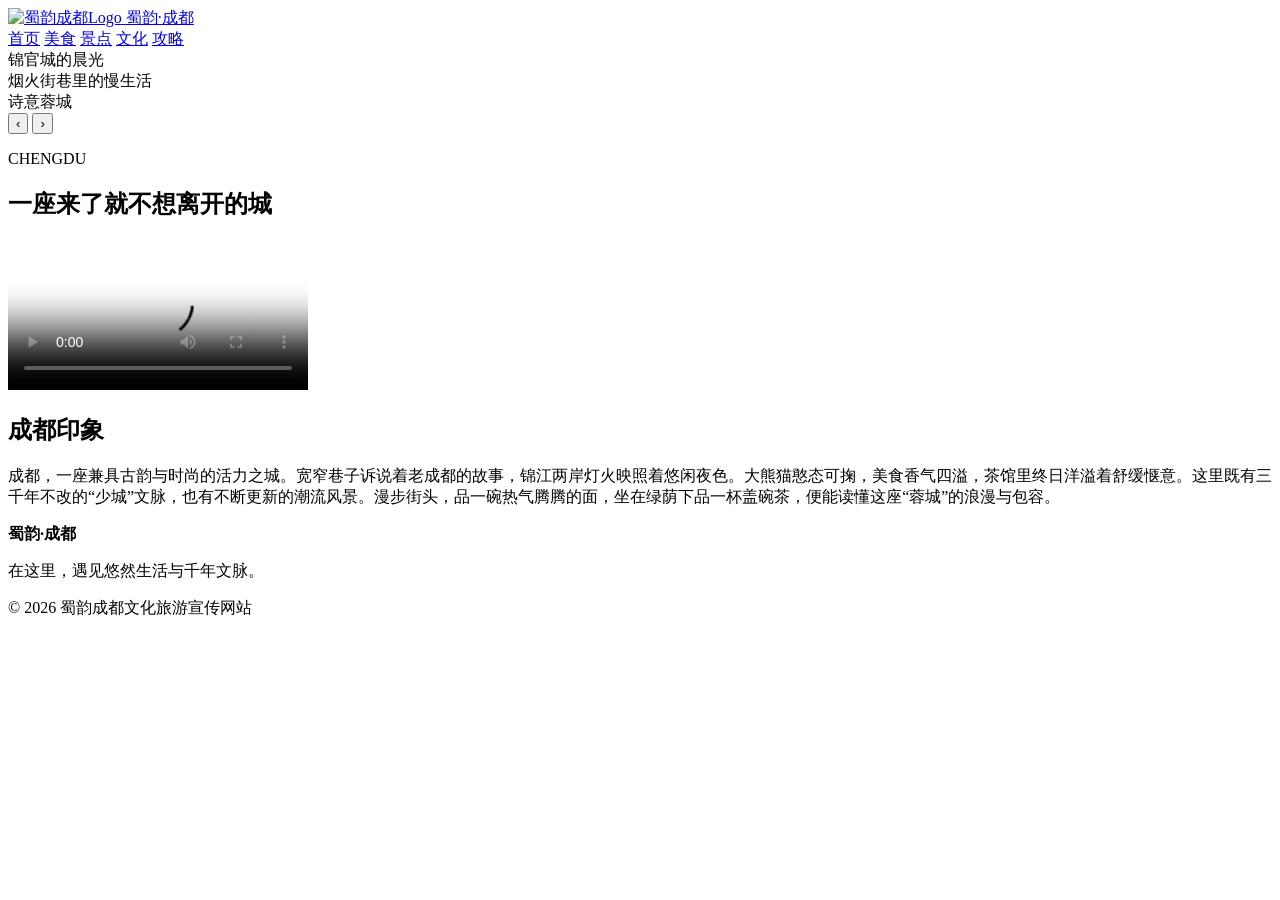
==== docs/index.html @ 79fc5850 "zuoye4" ====
<!DOCTYPE html>
<html lang="zh-CN">
<head>
  <meta charset="UTF-8">
  <meta name="viewport" content="width=device-width, initial-scale=1.0">
  <title>蜀韵·成都</title>
  <link rel="stylesheet" href="zuoye4/style.css">
</head>
<body>
  <!-- 网站页头 -->
  <header class="site-header">
    <a class="brand" href="index.html" aria-label="蜀韵成都首页">
      <img class="brand-logo" src="https://images.unsplash.com/photo-1599305445671-ac291c95aaa9?w=120&auto=format&fit=crop" alt="蜀韵成都Logo">
      <span>蜀韵·成都</span>
    </a>
    <nav class="main-nav" aria-label="主导航">
      <a class="active" href="index.html">首页</a>
      <a href="zuoye4/food.html">美食</a>
      <a href="zuoye4/sights.html">景点</a>
      <a href="zuoye4/culture.html">文化</a>
      <a href="zuoye4/travel.html">攻略</a>
    </nav>
  </header>

  <main>
    <!-- 全屏轮播 Banner -->
    <section class="hero-carousel" aria-label="成都旅游图片轮播">
      <div class="slides">
        <div class="slide active" style="background-image:url('https://images.unsplash.com/photo-1578469645742-46cae010e5d4?auto=format&fit=crop&w=1800&q=85')"><div class="slide-title">锦官城的晨光</div></div>
        <div class="slide" style="background-image:url('https://images.unsplash.com/photo-1534313314376-a72289b7b9a0?auto=format&fit=crop&w=1800&q=85')"><div class="slide-title">烟火街巷里的慢生活</div></div>
        <div class="slide" style="background-image:url('https://images.unsplash.com/photo-1547981609-4b6bfe67ca0b?auto=format&fit=crop&w=1800&q=85')"><div class="slide-title">诗意蓉城</div></div>
      </div>
      <button class="carousel-btn prev" aria-label="上一张">‹</button>
      <button class="carousel-btn next" aria-label="下一张">›</button>
      <div class="carousel-dots" aria-label="轮播分页"></div>
    </section>

    <!-- 宣传视频 -->
    <section class="video-section container">
      <div class="section-heading"><p>CHENGDU</p><h1>一座来了就不想离开的城</h1></div>
      <video controls poster="https://images.unsplash.com/photo-1547981609-4b6bfe67ca0b?auto=format&fit=crop&w=1400&q=85">
        <source src="zuoye4/vdo/cd1.mp4" type="video/mp4">
        您的浏览器不支持视频播放。
      </video>
      <article class="intro">
        <h2>成都印象</h2>
        <p>成都，一座兼具古韵与时尚的活力之城。宽窄巷子诉说着老成都的故事，锦江两岸灯火映照着悠闲夜色。大熊猫憨态可掬，美食香气四溢，茶馆里终日洋溢着舒缓惬意。这里既有三千年不改的“少城”文脉，也有不断更新的潮流风景。漫步街头，品一碗热气腾腾的面，坐在绿荫下品一杯盖碗茶，便能读懂这座“蓉城”的浪漫与包容。</p>
      </article>
    </section>
  </main>

  <!-- 网站页尾 -->
  <footer class="site-footer">
    <div><strong>蜀韵·成都</strong><p>在这里，遇见悠然生活与千年文脉。</p></div>
    <p>© 2026 蜀韵成都文化旅游宣传网站</p>
  </footer>
  <script src="zuoye4/script.js"></script>
</body>
</html>
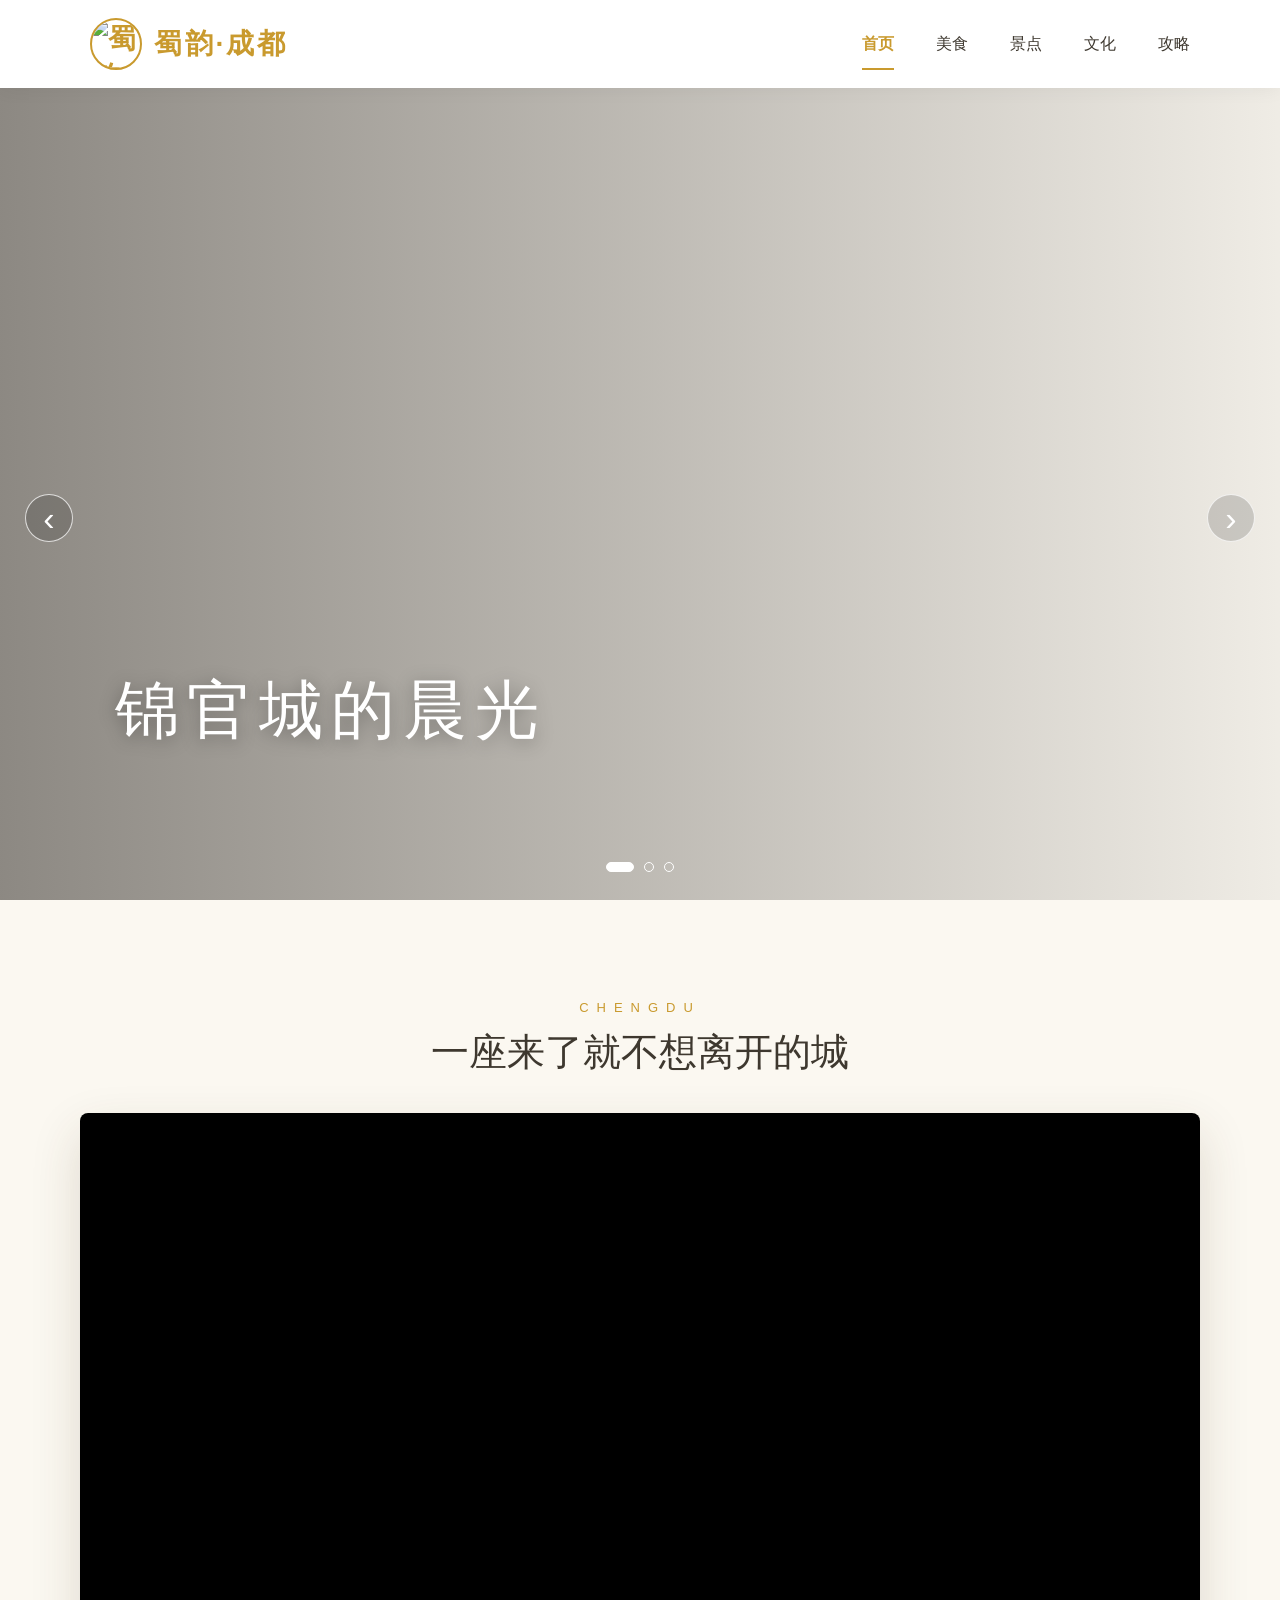
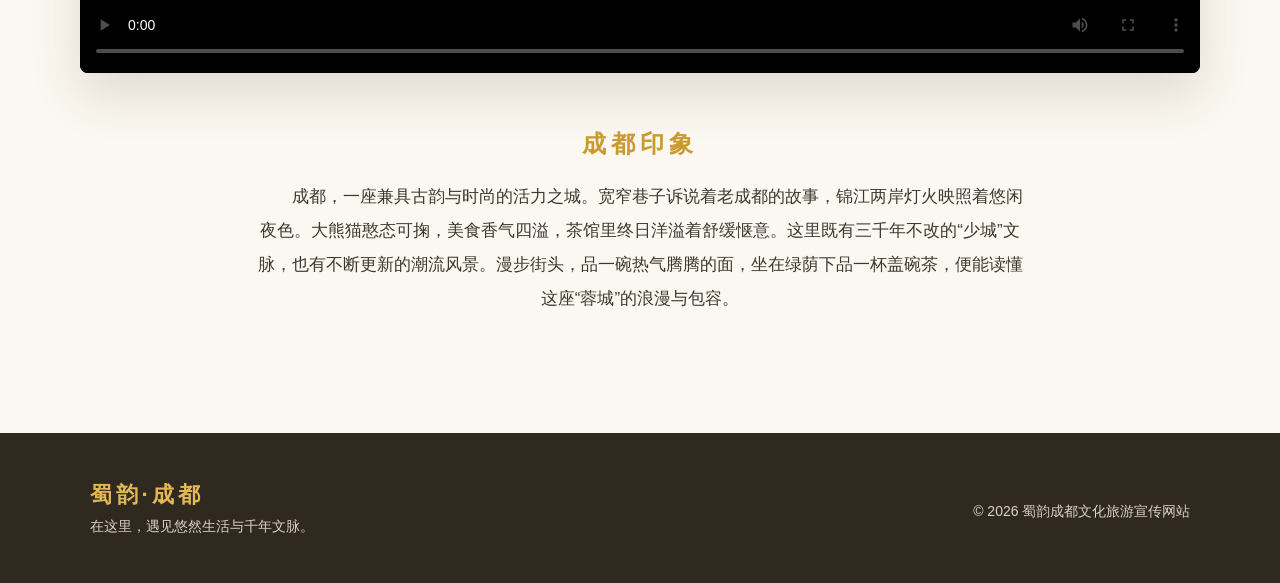
==== commit 48055524: "zuoye4" ====
--- a/docs/index.html
+++ b/docs/index.html
@@ -4,7 +4,7 @@
   <meta charset="UTF-8">
   <meta name="viewport" content="width=device-width, initial-scale=1.0">
   <title>蜀韵·成都</title>
-  <link rel="stylesheet" href="zuoye4/style.css">
+  <link rel="stylesheet" href="style.css">
 </head>
 <body>
   <!-- 网站页头 -->
@@ -15,10 +15,10 @@
     </a>
     <nav class="main-nav" aria-label="主导航">
       <a class="active" href="index.html">首页</a>
-      <a href="zuoye4/food.html">美食</a>
-      <a href="zuoye4/sights.html">景点</a>
-      <a href="zuoye4/culture.html">文化</a>
-      <a href="zuoye4/travel.html">攻略</a>
+      <a href="food.html">美食</a>
+      <a href="sights.html">景点</a>
+      <a href="culture.html">文化</a>
+      <a href="travel.html">攻略</a>
     </nav>
   </header>
 
@@ -39,7 +39,7 @@
     <section class="video-section container">
       <div class="section-heading"><p>CHENGDU</p><h1>一座来了就不想离开的城</h1></div>
       <video controls poster="https://images.unsplash.com/photo-1547981609-4b6bfe67ca0b?auto=format&fit=crop&w=1400&q=85">
-        <source src="zuoye4/vdo/cd1.mp4" type="video/mp4">
+        <source src="vdo/cd1.mp4" type="video/mp4">
         您的浏览器不支持视频播放。
       </video>
       <article class="intro">
@@ -54,6 +54,6 @@
     <div><strong>蜀韵·成都</strong><p>在这里，遇见悠然生活与千年文脉。</p></div>
     <p>© 2026 蜀韵成都文化旅游宣传网站</p>
   </footer>
-  <script src="zuoye4/script.js"></script>
+  <script src="script.js"></script>
 </body>
 </html>
--- a/docs/style.css
+++ b/docs/style.css
@@ -0,0 +1,34 @@
+:root { --gold:#c99a2e; --dark:#2f2920; --cream:#fbf8f1; --line:#e8dcc4; }
+* { box-sizing:border-box; }
+html { scroll-behavior:smooth; }
+body { margin:0; color:#3e382f; font-family:"Microsoft YaHei","PingFang SC",sans-serif; background:var(--cream); }
+a { color:inherit; text-decoration:none; }
+.site-header { height:88px; padding:0 7%; display:flex; align-items:center; justify-content:space-between; background:rgba(255,255,255,.97); position:relative; z-index:20; box-shadow:0 2px 18px rgba(0,0,0,.05); }
+.brand { display:flex; align-items:center; gap:12px; color:var(--gold); font-size:28px; font-weight:700; letter-spacing:3px; }
+.brand-logo { width:52px; height:52px; object-fit:cover; border-radius:50%; border:2px solid var(--gold); }
+.main-nav { display:flex; gap:42px; height:100%; align-items:center; }
+.main-nav a { height:100%; display:flex; align-items:center; position:relative; font-size:16px; }
+.main-nav a::after { content:""; height:2px; position:absolute; left:50%; right:50%; bottom:18px; background:var(--gold); transition:.25s; }
+.main-nav a:hover::after,.main-nav a.active::after { left:0; right:0; }
+.main-nav a.active { color:var(--gold); font-weight:bold; }
+.hero-carousel { height:calc(100vh - 88px); min-height:520px; position:relative; overflow:hidden; }
+.slides,.slide { position:absolute; inset:0; }
+.slide { opacity:0; background-size:cover; background-position:center; transition:opacity 1s ease; }
+.slide::after { content:""; position:absolute; inset:0; background:linear-gradient(90deg,rgba(20,15,10,.48),rgba(20,15,10,.05)); }
+.slide.active { opacity:1; }
+.slide-title { position:absolute; z-index:2; left:9%; bottom:18%; color:white; font-size:clamp(32px,5vw,68px); letter-spacing:8px; text-shadow:0 3px 18px rgba(0,0,0,.35); }
+.carousel-btn { position:absolute; z-index:5; top:50%; width:48px; height:48px; border:1px solid rgba(255,255,255,.75); border-radius:50%; color:white; background:rgba(0,0,0,.15); font-size:34px; cursor:pointer; }
+.carousel-btn.prev { left:25px; }.carousel-btn.next { right:25px; }
+.carousel-dots { position:absolute; z-index:5; bottom:28px; left:50%; display:flex; gap:10px; transform:translateX(-50%); }
+.carousel-dots button { width:10px; height:10px; padding:0; border:1px solid white; border-radius:50%; background:transparent; cursor:pointer; }
+.carousel-dots button.active { width:28px; border-radius:10px; background:white; }
+.container { width:min(1120px,90%); margin:auto; }
+.video-section { padding:100px 0; }
+.section-heading { margin-bottom:35px; text-align:center; }.section-heading p { margin:0; color:var(--gold); letter-spacing:8px; font-size:13px; }.section-heading h1 { margin:12px 0 0; font-size:38px; font-weight:500; }
+video { width:100%; max-height:620px; display:block; border-radius:8px; box-shadow:0 20px 50px rgba(76,59,34,.16); background:#000; }
+.intro { max-width:780px; margin:55px auto 0; text-align:center; }.intro h2 { color:var(--gold); letter-spacing:5px; }.intro p { line-height:2; font-size:17px; text-indent:2em; }
+.page-hero { height:360px; display:grid; place-items:center; color:white; text-align:center; background-size:cover; background-position:center; position:relative; }.page-hero::before { content:""; position:absolute; inset:0; background:rgba(34,27,18,.42); }.page-hero h1 { position:relative; font-size:48px; letter-spacing:12px; }
+.content-section { width:min(1000px,90%); margin:70px auto; }.card-grid { display:grid; grid-template-columns:repeat(3,1fr); gap:24px; }.card { overflow:hidden; border-radius:6px; background:white; box-shadow:0 10px 30px rgba(74,58,35,.09); }.card img { width:100%; height:210px; object-fit:cover; }.card div { padding:22px; }.card h2 { margin:0 0 10px; color:var(--gold); }.card p { line-height:1.8; }
+.travel-intro { line-height:2; text-align:center; }.transport-table { width:100%; border-collapse:collapse; margin-top:35px; background:white; box-shadow:0 10px 35px rgba(74,58,35,.08); }.transport-table th { color:white; background:var(--gold); }.transport-table th,.transport-table td { padding:18px; border-bottom:1px solid var(--line); text-align:center; }
+.site-footer { margin-top:auto; min-height:150px; padding:35px 7%; display:flex; align-items:center; justify-content:space-between; color:#ddd3c1; background:var(--dark); }.site-footer strong { color:#e1b854; font-size:22px; letter-spacing:4px; }.site-footer p { margin:8px 0 0; font-size:14px; }
+@media (max-width:760px) { .site-header { height:auto; padding:18px 5%; align-items:flex-start; }.brand { font-size:20px; }.brand-logo { width:44px; height:44px; }.main-nav { gap:15px; flex-wrap:wrap; justify-content:flex-end; }.main-nav a { height:44px; font-size:14px; }.hero-carousel { height:70vh; }.card-grid { grid-template-columns:1fr; }.site-footer { flex-direction:column; gap:25px; text-align:center; }.page-hero { height:280px; }.page-hero h1 { font-size:36px; }.transport-table th,.transport-table td { padding:12px 6px; font-size:14px; } }
